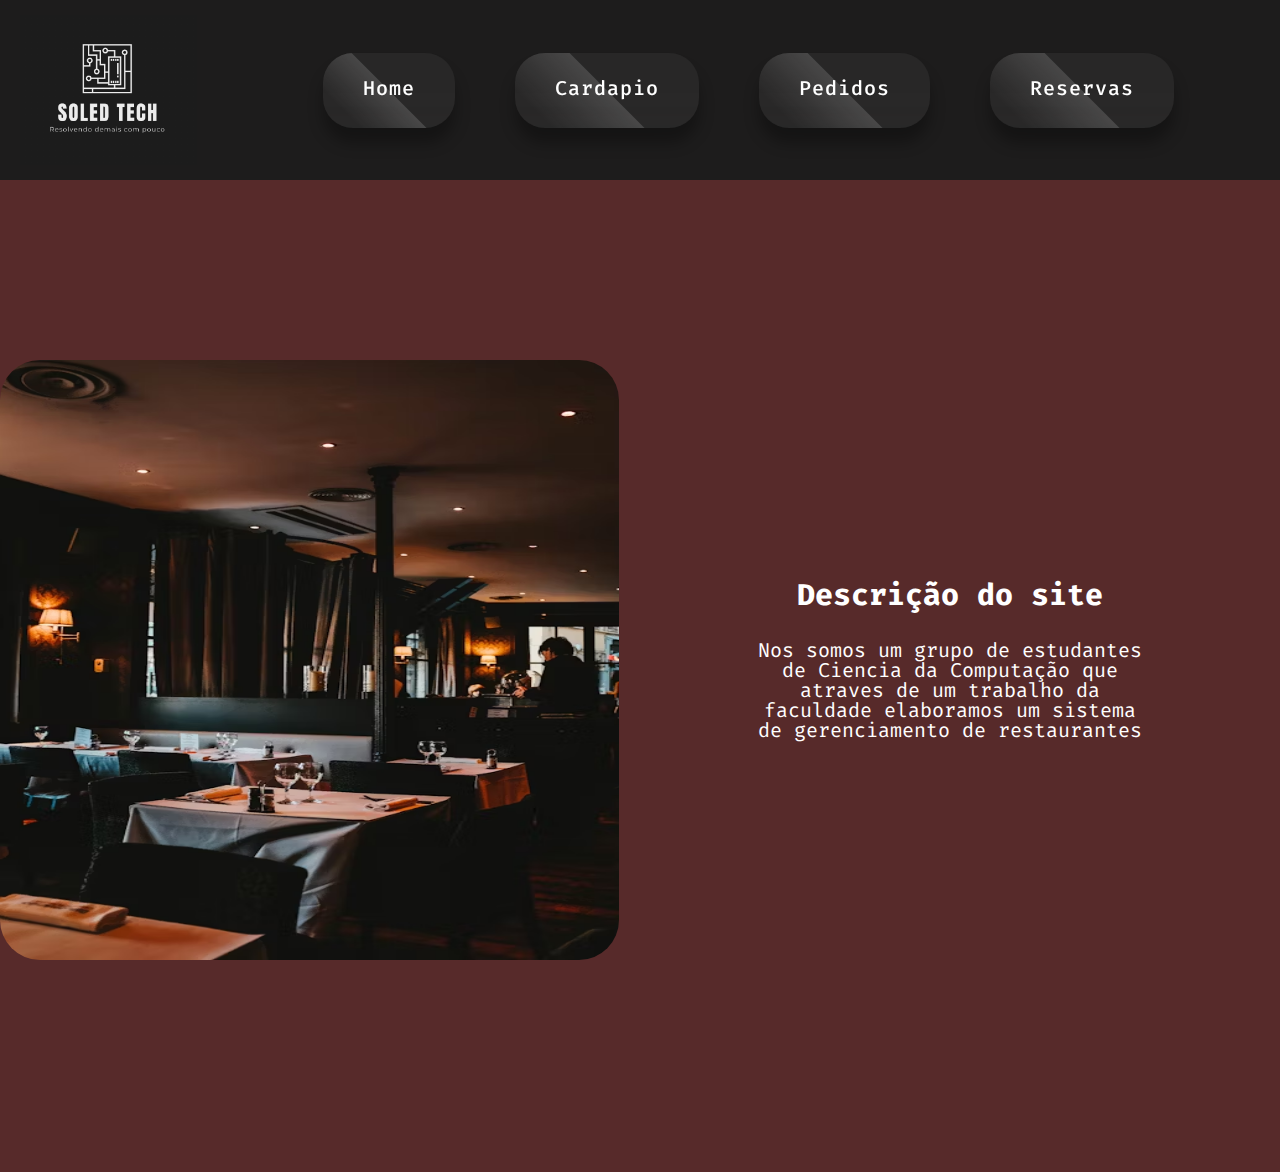
==== index.html @ 397c7adf "commit tela home" ====
<!DOCTYPE html>
<html lang="pt-BR">

<head>
    <meta charset="UTF-8">
    <meta name="viewport" content="width=device-width, initial-scale=1.0">
    <title>Home</title>

    <link rel="preconnect" href="https://fonts.googleapis.com">
    <link rel="preconnect" href="https://fonts.gstatic.com" crossorigin>
    <link href="https://fonts.googleapis.com/css2?family=Fira+Code:wght@300..700&display=swap" rel="stylesheet">

    <link rel="stylesheet" href="css/reset.css">
    <link rel="stylesheet" href="css/index.css">
</head>

<body>
    <!-- cabeçalho do site -->
    <header class="header">
        <img class="logo" src="assets/LogoSoled.png" alt="Logo do sistema"> <!-- logo do site -->
        <nav> <!-- navegação principal do site atraves de links-->
            <a id="home" href="">Home</a>
            <a id="cardapio" href="http://127.0.0.1:5500/cardapio.html">Cardapio</a>
            <a id="pedidos" href="">Pedidos</a>
            <a id="reservas" href="">Reservas</a>
        </nav>
    </header>

    <aside class="aside">
        <section class="section">
            <img id="imagem" src="assets/download.jpeg">
            <div class="box">
                <div id="texto">
                    <h1 id="descricao">Descrição do site</h1>
                    <p id="descricaoTxt">Nos somos um grupo de estudantes de Ciencia da Computação que atraves de um
                        trabalho da faculdade elaboramos um sistema de gerenciamento de restaurantes</p>
                </div>
            </div>
        </section>

    </aside>


    <script>

        function Clicar() {
            alert("Clicou");

        }
    </script>
</body>

</html>
---- css/index.css ----
.header {
    background-color: #1d1c1c;
    display: flex;
    flex-direction: row;
    align-items: center;
    width: 100%;
    @media screen and (max-width: 768px){
        flex-direction: column;
    }
}

nav {
    display: flex;
    flex-direction: row;
    justify-content: center;
    align-items: center;
    width: 100%;
    @media screen and (max-width: 768px){
        flex-direction: column;
    }
}

 a {
    display: inline-flex;
    align-content: center;
    justify-content: center;
    background: rgba(255, 255, 255, 0.05);
    box-shadow: 0 15px 15px rgba(0, 0, 0, 0.3);
    color: #ffffff;
    text-decoration: none;
    font-size: 20px;
    font-weight: 500;
    font-family: "Fira Code", Arial, Helvetica, sans-serif;
    margin: 40px 30px 40px 30px;
    height: 60px;
    line-height: 60px;
    padding: 5px 40px 10px 40px;
    border-radius: 30px;
    backdrop-filter: blur(15px);
    overflow: hidden;
    letter-spacing: 1px;
}

a:hover {
    letter-spacing: 3px;
    transition: 0.5s;
}

a::before {
    content: "";
    position: absolute;
    top: 0;
    left: 0;
    width: 50%;
    height: 100%;
    background: linear-gradient(to left, rgba(255, 255, 255, 0.15), transparent);
    transform: skewX(45deg) translate(0);
    transition: 0.5s;
    filter: blur(0px);
}

a:hover:before {
    transform: skewX(45deg) translate(150px);
} 


.aside {
    background-color: #572a2a;
    width: 100%;
    height: 100%;
    padding: 180px 0px;
    
}

#imagem {
    width: 1200px;
    height: 600px;
    border-radius: 40px;
    @media screen and (max-width: 768px){
        width: 300px;
        height: 300px;
    }
}

.section{
    display: flex;
    width: 100%;
    flex-direction: row;
    justify-content: space-between;
    padding-bottom: 32px;
    @media screen and (max-width: 768px){
        align-items: center;
        flex-direction: column;
        gap:40px
    }
}
.box {
    width: 100%;
    display: flex;
    justify-content: center;
}
#texto {
    text-align: center;
    display: flex;
    flex-direction: column;
    justify-content: center;
    align-items: center;
    max-width: 400px;
    padding: 5px;
    color: rgb(255, 255, 255);
    font-size: 20px;
    font-family: "Fira Code", Arial, Helvetica, sans-serif;
}

#descricao {
    font-size: 30px;
    font-weight: 900;
    margin-bottom: 30px;
}

#descricaoTxt {
    font-size: 20px;
}

.footer {
    background-color: #1d1c1c;
    width: 100%;
    min-height: 100px;
}


.logo {
    width: 200px;
    height: 150px;
    margin : 15px 20px 15px 20px;
    display: flex;

}
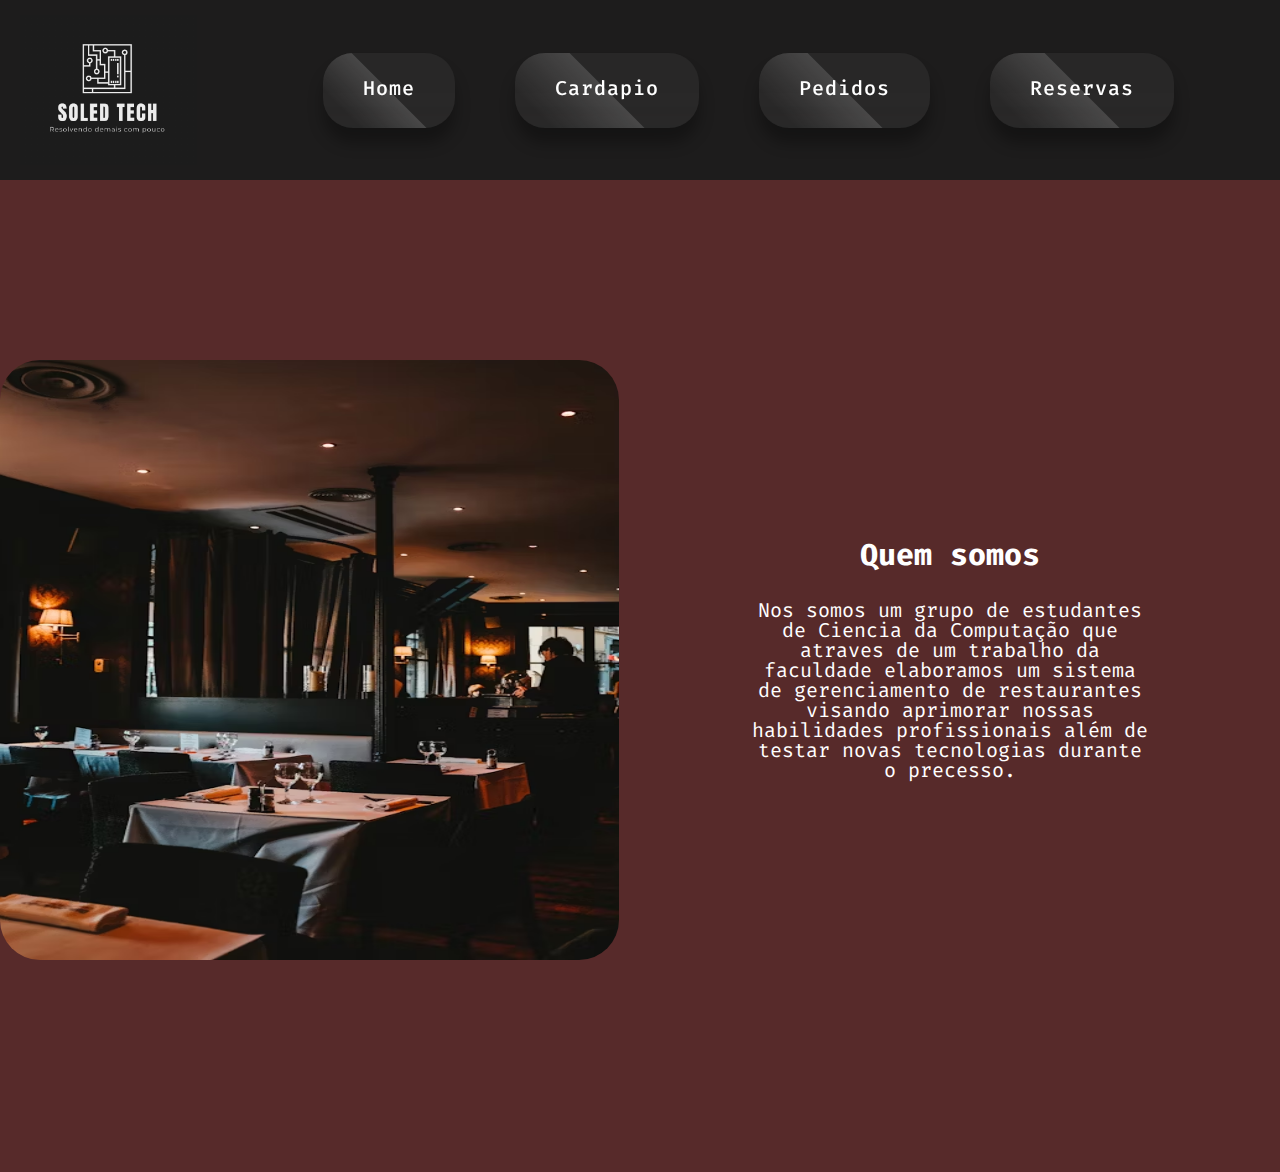
==== commit 59d1536b: "Correção de texto e retirada de função" ====
--- a/index.html
+++ b/index.html
@@ -31,23 +31,16 @@
             <img id="imagem" src="assets/download.jpeg">
             <div class="box">
                 <div id="texto">
-                    <h1 id="descricao">Descrição do site</h1>
+                    <h1 id="descricao">Quem somos</h1>
                     <p id="descricaoTxt">Nos somos um grupo de estudantes de Ciencia da Computação que atraves de um
-                        trabalho da faculdade elaboramos um sistema de gerenciamento de restaurantes</p>
+                        trabalho da faculdade elaboramos um sistema de gerenciamento de restaurantes visando aprimorar nossas     
+                        habilidades profissionais além de testar novas tecnologias durante o precesso.</p>
                 </div>
             </div>
         </section>
 
     </aside>
 
-
-    <script>
-
-        function Clicar() {
-            alert("Clicou");
-
-        }
-    </script>
 </body>
 
 </html>